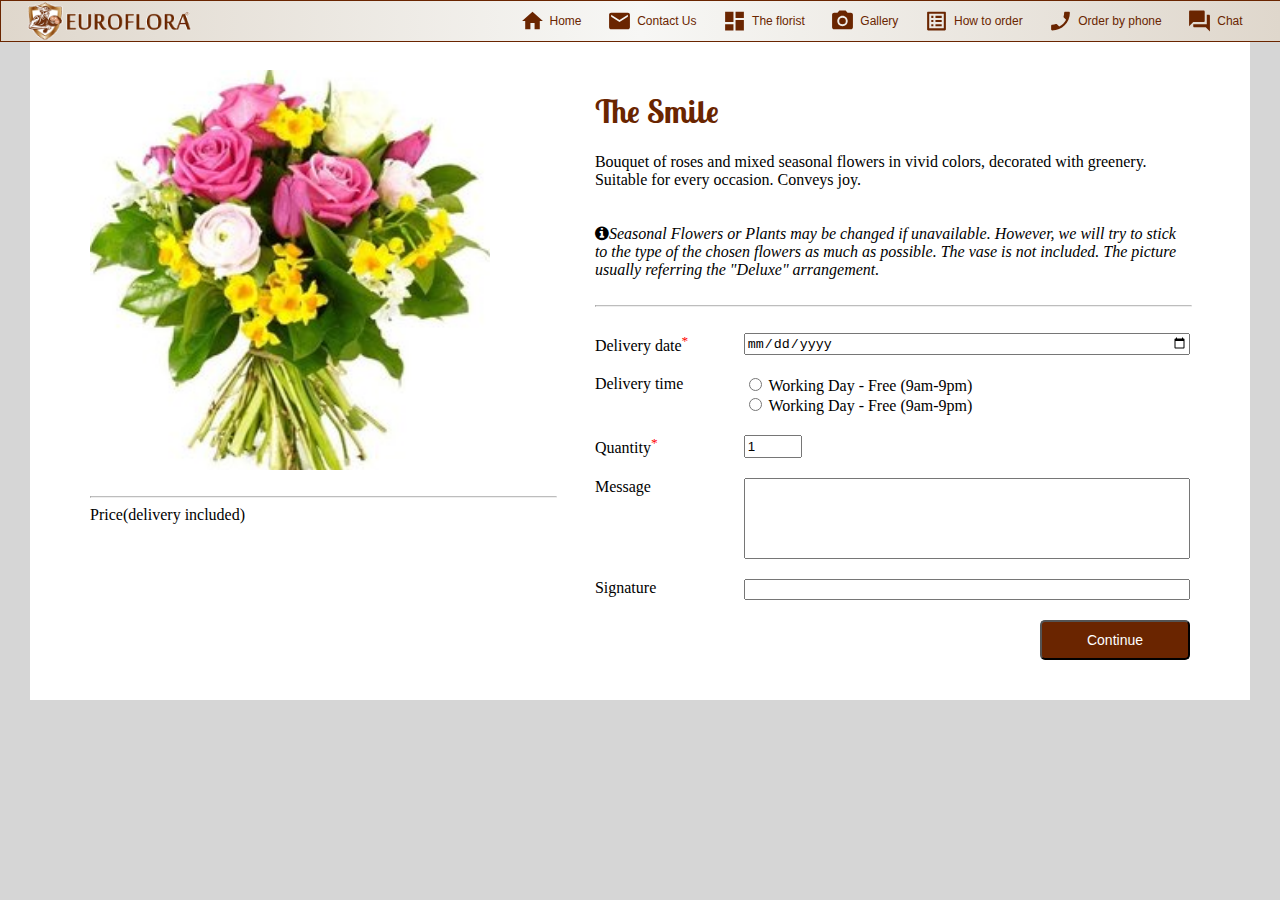
==== thesmile.html @ c97ed3a2 "form" ====
<!DOCTYPE html>
<html lang="en">
<head>
    <meta charset="UTF-8">
    <meta name="viewport" content="width=device-width, initial-scale=1.0">
    <title>The Smile</title>
    <link rel="stylesheet" href="/css/common.css">
    <link rel="stylesheet" href="/css/navigation-bar.css">
    <link rel="stylesheet" href="/css/thesmile.css">
    <link rel="stylesheet" href="https://cdnjs.cloudflare.com/ajax/libs/font-awesome/4.7.0/css/font-awesome.min.css">
</head>
<body>
        <!--Navigation Bar-->
        <div id="navigation-bar">
            <ul>
                <li><a href=index.html""><img src="res/img/logo-small.png" alt="logo"></a></li>
                <li><a href="index.html"><img src="res/icons/home-black-24dp.svg">Home</a></li>
                <li><a href="contact.html"><img src="res/icons/email-black-24dp.svg" alt="">Contact Us</a></li>
                <li><a href="theflorist.html"><img src="res/icons/dashboard-24px.svg" alt="">The florist</a></li>
                <li><a href="gallery.html"><img src="res/icons/camera_alt-24px.svg" alt="">Gallery</a></li>
                <li><a href="order.html"><img src="res/icons/list_alt-24px.svg" alt="">How to order</a></li>
                <li><a href="orderbyphone.html"><img src="res/icons/phone_enabled-24px.svg" alt="">Order by phone</a></li>
                <li><a href="chat.html"><img src="res/icons/question_answer-24px.svg" alt="">Chat</a></li>
            </ul>
        </div>
        <div id="content">
            <div class="showcase">
                <div class="column-1">
                    <img src="res/img/the smile.jpg" alt="">
                    <br>
                    <hr class="solid-divider">
                    Price(delivery included)
                </div>
                <div class="column-2">
                    <h1>The Smile</h1>
                    <span>Bouquet of roses and mixed seasonal flowers in vivid colors, decorated with greenery. Suitable
                        for every occasion. Conveys joy.</span><br><br><br>
                    <span><i class="fa fa-info-circle info-icon"></i><i>Seasonal Flowers or Plants may be changed if unavailable. However, we will try to stick to the type of the
                        chosen flowers as much as possible. The vase is not included. The picture usually referring the "Deluxe"
                        arrangement.</i></span><br><br>
                        <hr class="solid-divider">
                        <br>
                        <form class="form-grid" action="">
                            <span>Delivery date<sup style="color: red;">*</sup></span><input type="date" name="" id="" required>
                            <span>Delivery time </span>
                            <span>
                                <input type="radio"  name="delivery-time">
                            <span>Working Day - Free (9am-9pm)</span><br>
                            <input name="delivery-time" type="radio">
                            <span>Working Day - Free (9am-9pm)</span>
                            </span>
                            
                            <span>Quantity<sup style="color: red;">*</sup></span><input style="width: 50px!important;" type="number" min="1" value="1" required>
                            <span>Message</span><textarea name="" id="" cols="30" rows="5" style="resize: none;"></textarea>
                            <span>Signature</span><input type="text">
                            <br>
                           <span style="text-align: right;"> <input class="primary-button" type="submit" value="Continue"></span>
                        </form>
                </div>
            </div>
        </div>
</body>
</html>
---- css/common.css ----
@import url('https://fonts.googleapis.com/css2?family=Lobster+Two:wght@700&display=swap');
@import url('https://fonts.googleapis.com/css2?family=Roboto:wght@300&display=swap');

body{
    margin: 0px;
    padding: 0px;
    background-color: rgb(214, 214, 214);
}

:root {
    --primary-color: rgb(106, 37, 0);
}

h1, h2, h3{
    font-family:'Lobster Two',cursive;
    color: var(--primary-color);
}

#content{
    margin-top: 40px;
    width: 1140px;
    margin-left: auto;
    margin-right: auto;
    padding: 10px 40px 20px 40px;
    background-color: white;

}

/* unvisited link */
a:link {
    color: var(--primary-color);
    text-decoration: none;
  }
  
  /* visited link */
  a:visited {
    color: var(--primary-color);
  }
  
  /* mouse over link */
  a:hover {
    color: var(--primary-color);
  }
  
  /* selected link */
  a:active {
    color:var(--primary-color);
  }

  .solid-divider{
    border-top: 1px solid rgb(189, 189, 189);
    width: 100%;
}

.primary-button{
  background-color: var(--primary-color);
  color: white;
  width: 150px;
  border-radius: 5px;
  
  font-size: 14px;
  padding: 10px 20px 10px 20px;
}
---- css/navigation-bar.css ----
#navigation-bar{
    position: absolute;
    top: 0px;
    width: 100%;
    font-family:sans-serif;
    font-weight: 400;
    font-size: 12px;
    height: 40px;
    background-image: linear-gradient(to right, rgb(223, 215, 204), rgb(247, 247, 245),rgb(223, 215, 204));
    margin: 0px;
    border: 1px solid var(--primary-color);
}

#navigation-bar ul{
    margin: 0px;
    display: flex;
    flex-direction: row;
    justify-content: space-around;
    list-style: none;
    padding: 0px;
}

#navigation-bar ul li{
    margin-left:2vw;
    align-content: center;
    line-height: 40px;
    height: 40px;
}

#navigation-bar ul li a{
    display: flex;
    flex-direction: row;
    height: 40px;
}

#navigation-bar ul li img{
    width: 25px;
    margin-right: 5px;
}
#navigation-bar ul li:nth-child(1) img{
    width: auto!important; 
    height:40px;
}

#navigation-bar ul li:nth-child(2){
    margin-left: auto;
}

#navigation-bar ul li:last-child{
    margin-right:3vw!important;
}
---- css/thesmile.css ----
.showcase{
    display: flex;
    flex-direction: row;
}

.column-1{
    display: flex;
    flex-direction: column;
    justify-content: left;
    width: 500px;
    padding: 20px;
}

.column-1 img{
    width: 400px;
    height: 400px;
    object-fit:cover;
}

.column-2{
    padding: 20px;
    width: 640px;
}

.form-grid{
    display: grid;
    grid-template-columns: 1fr 3fr;
    row-gap: 20px;
}
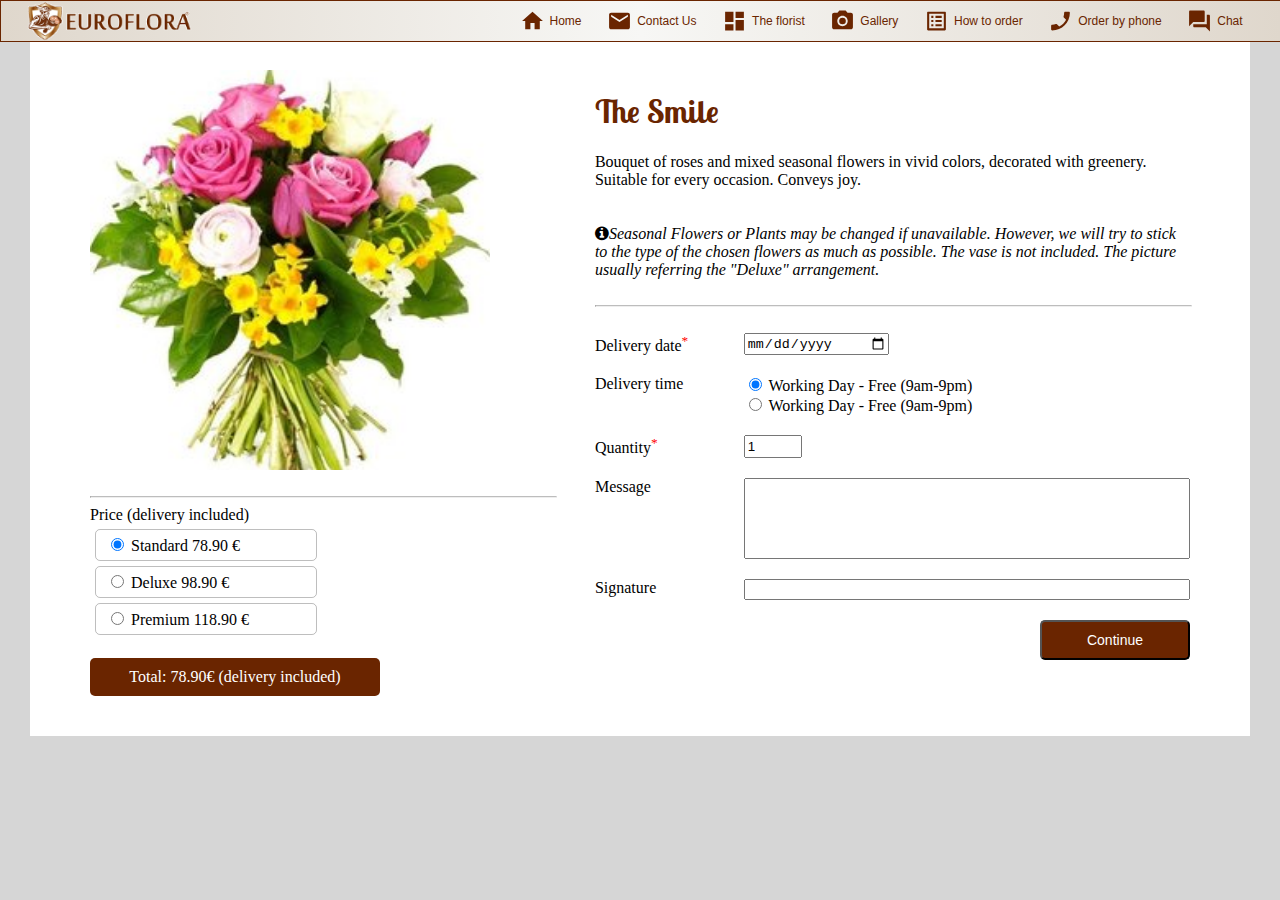
==== commit 7b02c49f: "thesmile.html completed" ====
--- a/thesmile.html
+++ b/thesmile.html
@@ -29,7 +29,15 @@
                     <img src="res/img/the smile.jpg" alt="">
                     <br>
                     <hr class="solid-divider">
-                    Price(delivery included)
+                    Price (delivery included)
+                <div>
+                    <div class="delivery-type-radio"><input name="delivery-type" type="radio" checked="checked"> <span>Standard 78.90 &euro;</span></div>
+                    <div class="delivery-type-radio"><input name="delivery-type" type="radio"> <span>Deluxe 98.90 &euro;</span></div>
+                    <div class="delivery-type-radio"><input name="delivery-type" type="radio"> <span>Premium 118.90 &euro;</span></div>
+                </div><br>
+                <div class="total">
+                    Total: 78.90&euro; (delivery included)
+                </div>
                 </div>
                 <div class="column-2">
                     <h1>The Smile</h1>
@@ -41,10 +49,10 @@
                         <hr class="solid-divider">
                         <br>
                         <form class="form-grid" action="">
-                            <span>Delivery date<sup style="color: red;">*</sup></span><input type="date" name="" id="" required>
+                            <span>Delivery date<sup style="color: red;">*</sup></span><input type="date" name="" id="" required style="width: 140px;">
                             <span>Delivery time </span>
                             <span>
-                                <input type="radio"  name="delivery-time">
+                                <input type="radio"  name="delivery-time" checked="checked">
                             <span>Working Day - Free (9am-9pm)</span><br>
                             <input name="delivery-time" type="radio">
                             <span>Working Day - Free (9am-9pm)</span>
--- a/css/thesmile.css
+++ b/css/thesmile.css
@@ -27,3 +27,20 @@
     grid-template-columns: 1fr 3fr;
     row-gap: 20px;
 }
+
+.delivery-type-radio{
+    padding: 5px 10px 5px 10px;
+    border: 1px solid rgba(0, 0, 0, 0.253);
+    width: 200px;
+    border-radius: 5px;
+    margin: 5px;
+}
+
+.total{
+    padding: 10px 20px 10px 20px;
+    color: white;
+    background-color: var(--primary-color);
+    width: 250px;
+    text-align: center;
+    border-radius: 5px;
+}